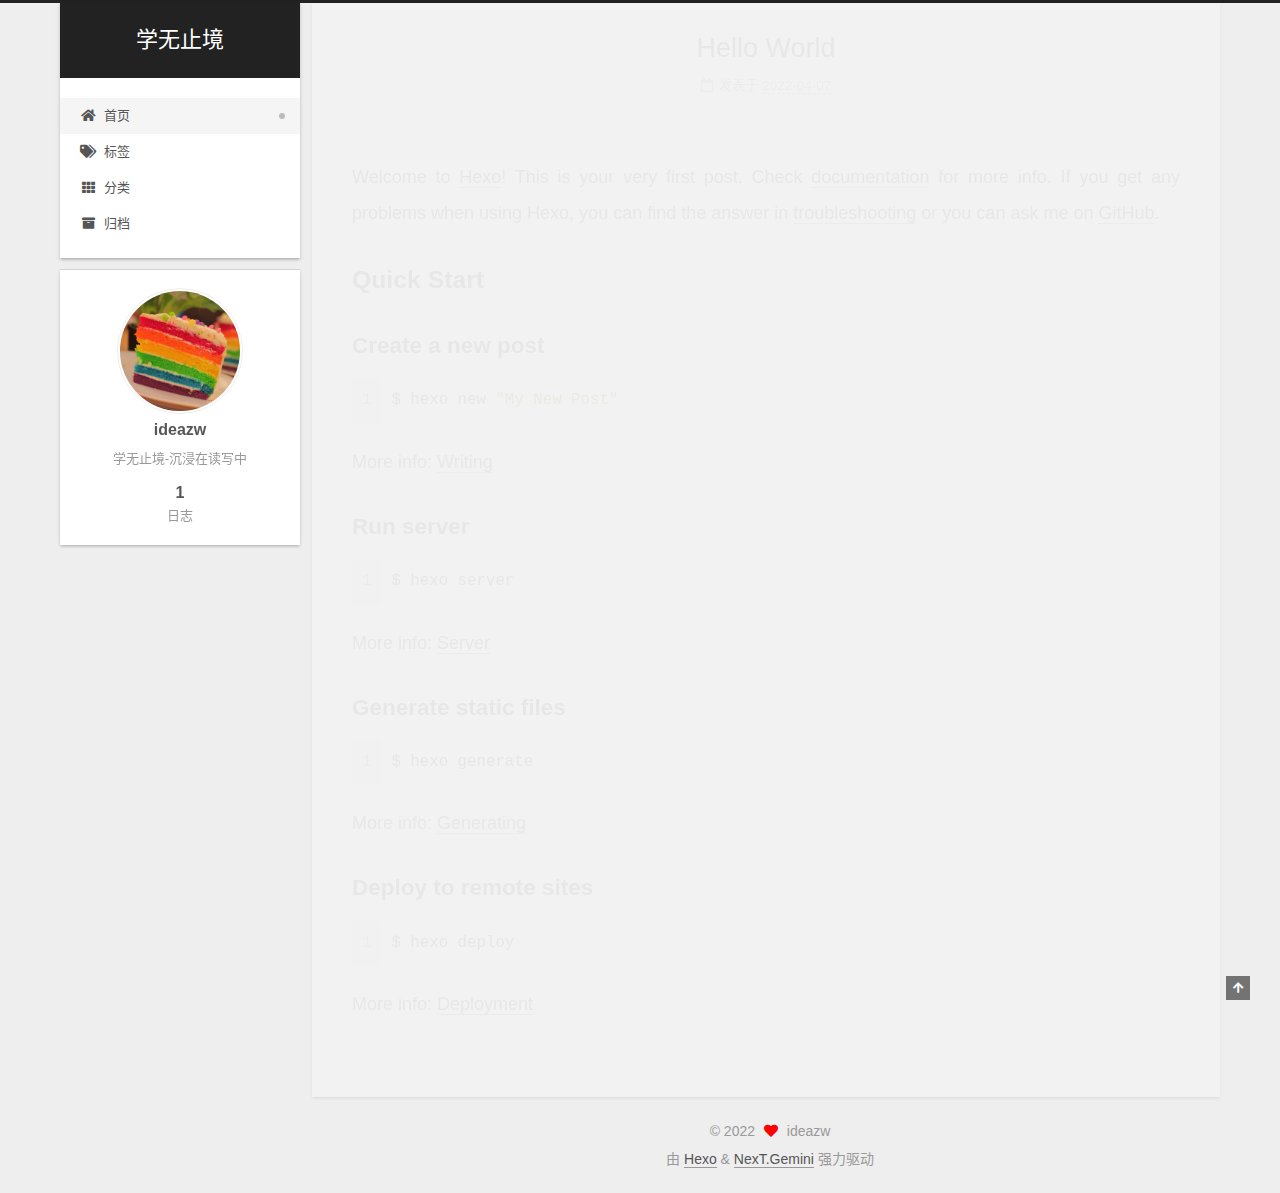
==== index.html @ 18068307 "Site updated: 2022-04-07 11:42:14" ====
<!DOCTYPE html>
<html lang="zh-CN">
<head>
  <meta charset="UTF-8">
<meta name="viewport" content="width=device-width, initial-scale=1, maximum-scale=2">
<meta name="theme-color" content="#222">
<meta name="generator" content="Hexo 6.1.0">
  <link rel="apple-touch-icon" sizes="180x180" href="/images/apple-touch-icon-next.png">
  <link rel="icon" type="image/png" sizes="32x32" href="/images/favicon-32x32-next.png">
  <link rel="icon" type="image/png" sizes="16x16" href="/images/favicon-16x16-next.png">
  <link rel="mask-icon" href="/images/logo.svg" color="#222">

<link rel="stylesheet" href="/css/main.css">


<link rel="stylesheet" href="/lib/font-awesome/css/all.min.css">

<script id="hexo-configurations">
    var NexT = window.NexT || {};
    var CONFIG = {"hostname":"example.com","root":"/","scheme":"Gemini","version":"7.8.0","exturl":false,"sidebar":{"position":"left","display":"post","padding":18,"offset":12,"onmobile":false},"copycode":{"enable":false,"show_result":false,"style":null},"back2top":{"enable":true,"sidebar":false,"scrollpercent":false},"bookmark":{"enable":false,"color":"#222","save":"auto"},"fancybox":false,"mediumzoom":false,"lazyload":false,"pangu":false,"comments":{"style":"tabs","active":null,"storage":true,"lazyload":false,"nav":null},"algolia":{"hits":{"per_page":10},"labels":{"input_placeholder":"Search for Posts","hits_empty":"We didn't find any results for the search: ${query}","hits_stats":"${hits} results found in ${time} ms"}},"localsearch":{"enable":false,"trigger":"auto","top_n_per_article":1,"unescape":false,"preload":false},"motion":{"enable":true,"async":false,"transition":{"post_block":"fadeIn","post_header":"slideDownIn","post_body":"slideDownIn","coll_header":"slideLeftIn","sidebar":"slideUpIn"}}};
  </script>

  <meta name="description" content="学无止境-沉浸在读写中">
<meta property="og:type" content="website">
<meta property="og:title" content="学无止境">
<meta property="og:url" content="http://example.com/index.html">
<meta property="og:site_name" content="学无止境">
<meta property="og:description" content="学无止境-沉浸在读写中">
<meta property="og:locale" content="zh_CN">
<meta property="article:author" content="ideazw">
<meta name="twitter:card" content="summary">

<link rel="canonical" href="http://example.com/">


<script id="page-configurations">
  // https://hexo.io/docs/variables.html
  CONFIG.page = {
    sidebar: "",
    isHome : true,
    isPost : false,
    lang   : 'zh-CN'
  };
</script>

  <title>学无止境</title>
  






  <noscript>
  <style>
  .use-motion .brand,
  .use-motion .menu-item,
  .sidebar-inner,
  .use-motion .post-block,
  .use-motion .pagination,
  .use-motion .comments,
  .use-motion .post-header,
  .use-motion .post-body,
  .use-motion .collection-header { opacity: initial; }

  .use-motion .site-title,
  .use-motion .site-subtitle {
    opacity: initial;
    top: initial;
  }

  .use-motion .logo-line-before i { left: initial; }
  .use-motion .logo-line-after i { right: initial; }
  </style>
</noscript>

</head>

<body itemscope itemtype="http://schema.org/WebPage">
  <div class="container use-motion">
    <div class="headband"></div>

    <header class="header" itemscope itemtype="http://schema.org/WPHeader">
      <div class="header-inner"><div class="site-brand-container">
  <div class="site-nav-toggle">
    <div class="toggle" aria-label="切换导航栏">
      <span class="toggle-line toggle-line-first"></span>
      <span class="toggle-line toggle-line-middle"></span>
      <span class="toggle-line toggle-line-last"></span>
    </div>
  </div>

  <div class="site-meta">

    <a href="/" class="brand" rel="start">
      <span class="logo-line-before"><i></i></span>
      <h1 class="site-title">学无止境</h1>
      <span class="logo-line-after"><i></i></span>
    </a>
  </div>

  <div class="site-nav-right">
    <div class="toggle popup-trigger">
    </div>
  </div>
</div>




<nav class="site-nav">
  <ul id="menu" class="main-menu menu">
        <li class="menu-item menu-item-home">

    <a href="/" rel="section"><i class="fa fa-home fa-fw"></i>首页</a>

  </li>
        <li class="menu-item menu-item-tags">

    <a href="/tags/" rel="section"><i class="fa fa-tags fa-fw"></i>标签</a>

  </li>
        <li class="menu-item menu-item-categories">

    <a href="/categories/" rel="section"><i class="fa fa-th fa-fw"></i>分类</a>

  </li>
        <li class="menu-item menu-item-archives">

    <a href="/archives/" rel="section"><i class="fa fa-archive fa-fw"></i>归档</a>

  </li>
  </ul>
</nav>




</div>
    </header>

    
  <div class="back-to-top">
    <i class="fa fa-arrow-up"></i>
    <span>0%</span>
  </div>


    <main class="main">
      <div class="main-inner">
        <div class="content-wrap">
          

          <div class="content index posts-expand">
            
      
  
  
  <article itemscope itemtype="http://schema.org/Article" class="post-block" lang="zh-CN">
    <link itemprop="mainEntityOfPage" href="http://example.com/2022/04/07/hello-world/">

    <span hidden itemprop="author" itemscope itemtype="http://schema.org/Person">
      <meta itemprop="image" content="/images/avatar.jpg">
      <meta itemprop="name" content="ideazw">
      <meta itemprop="description" content="学无止境-沉浸在读写中">
    </span>

    <span hidden itemprop="publisher" itemscope itemtype="http://schema.org/Organization">
      <meta itemprop="name" content="学无止境">
    </span>
      <header class="post-header">
        <h2 class="post-title" itemprop="name headline">
          
            <a href="/2022/04/07/hello-world/" class="post-title-link" itemprop="url">Hello World</a>
        </h2>

        <div class="post-meta">
            <span class="post-meta-item">
              <span class="post-meta-item-icon">
                <i class="far fa-calendar"></i>
              </span>
              <span class="post-meta-item-text">发表于</span>

              <time title="创建时间：2022-04-07 10:20:41" itemprop="dateCreated datePublished" datetime="2022-04-07T10:20:41+08:00">2022-04-07</time>
            </span>

          

        </div>
      </header>

    
    
    
    <div class="post-body" itemprop="articleBody">

      
          <p>Welcome to <a target="_blank" rel="noopener" href="https://hexo.io/">Hexo</a>! This is your very first post. Check <a target="_blank" rel="noopener" href="https://hexo.io/docs/">documentation</a> for more info. If you get any problems when using Hexo, you can find the answer in <a target="_blank" rel="noopener" href="https://hexo.io/docs/troubleshooting.html">troubleshooting</a> or you can ask me on <a target="_blank" rel="noopener" href="https://github.com/hexojs/hexo/issues">GitHub</a>.</p>
<h2 id="Quick-Start"><a href="#Quick-Start" class="headerlink" title="Quick Start"></a>Quick Start</h2><h3 id="Create-a-new-post"><a href="#Create-a-new-post" class="headerlink" title="Create a new post"></a>Create a new post</h3><figure class="highlight bash"><table><tr><td class="gutter"><pre><span class="line">1</span><br></pre></td><td class="code"><pre><span class="line">$ hexo new <span class="string">&quot;My New Post&quot;</span></span><br></pre></td></tr></table></figure>

<p>More info: <a target="_blank" rel="noopener" href="https://hexo.io/docs/writing.html">Writing</a></p>
<h3 id="Run-server"><a href="#Run-server" class="headerlink" title="Run server"></a>Run server</h3><figure class="highlight bash"><table><tr><td class="gutter"><pre><span class="line">1</span><br></pre></td><td class="code"><pre><span class="line">$ hexo server</span><br></pre></td></tr></table></figure>

<p>More info: <a target="_blank" rel="noopener" href="https://hexo.io/docs/server.html">Server</a></p>
<h3 id="Generate-static-files"><a href="#Generate-static-files" class="headerlink" title="Generate static files"></a>Generate static files</h3><figure class="highlight bash"><table><tr><td class="gutter"><pre><span class="line">1</span><br></pre></td><td class="code"><pre><span class="line">$ hexo generate</span><br></pre></td></tr></table></figure>

<p>More info: <a target="_blank" rel="noopener" href="https://hexo.io/docs/generating.html">Generating</a></p>
<h3 id="Deploy-to-remote-sites"><a href="#Deploy-to-remote-sites" class="headerlink" title="Deploy to remote sites"></a>Deploy to remote sites</h3><figure class="highlight bash"><table><tr><td class="gutter"><pre><span class="line">1</span><br></pre></td><td class="code"><pre><span class="line">$ hexo deploy</span><br></pre></td></tr></table></figure>

<p>More info: <a target="_blank" rel="noopener" href="https://hexo.io/docs/one-command-deployment.html">Deployment</a></p>

      
    </div>

    
    
    
      <footer class="post-footer">
        <div class="post-eof"></div>
      </footer>
  </article>
  
  
  


  



          </div>
          

<script>
  window.addEventListener('tabs:register', () => {
    let { activeClass } = CONFIG.comments;
    if (CONFIG.comments.storage) {
      activeClass = localStorage.getItem('comments_active') || activeClass;
    }
    if (activeClass) {
      let activeTab = document.querySelector(`a[href="#comment-${activeClass}"]`);
      if (activeTab) {
        activeTab.click();
      }
    }
  });
  if (CONFIG.comments.storage) {
    window.addEventListener('tabs:click', event => {
      if (!event.target.matches('.tabs-comment .tab-content .tab-pane')) return;
      let commentClass = event.target.classList[1];
      localStorage.setItem('comments_active', commentClass);
    });
  }
</script>

        </div>
          
  
  <div class="toggle sidebar-toggle">
    <span class="toggle-line toggle-line-first"></span>
    <span class="toggle-line toggle-line-middle"></span>
    <span class="toggle-line toggle-line-last"></span>
  </div>

  <aside class="sidebar">
    <div class="sidebar-inner">

      <ul class="sidebar-nav motion-element">
        <li class="sidebar-nav-toc">
          文章目录
        </li>
        <li class="sidebar-nav-overview">
          站点概览
        </li>
      </ul>

      <!--noindex-->
      <div class="post-toc-wrap sidebar-panel">
      </div>
      <!--/noindex-->

      <div class="site-overview-wrap sidebar-panel">
        <div class="site-author motion-element" itemprop="author" itemscope itemtype="http://schema.org/Person">
    <img class="site-author-image" itemprop="image" alt="ideazw"
      src="/images/avatar.jpg">
  <p class="site-author-name" itemprop="name">ideazw</p>
  <div class="site-description" itemprop="description">学无止境-沉浸在读写中</div>
</div>
<div class="site-state-wrap motion-element">
  <nav class="site-state">
      <div class="site-state-item site-state-posts">
          <a href="/archives/">
        
          <span class="site-state-item-count">1</span>
          <span class="site-state-item-name">日志</span>
        </a>
      </div>
  </nav>
</div>



      </div>

    </div>
  </aside>
  <div id="sidebar-dimmer"></div>


      </div>
    </main>

    <footer class="footer">
      <div class="footer-inner">
        

        

<div class="copyright">
  
  &copy; 
  <span itemprop="copyrightYear">2022</span>
  <span class="with-love">
    <i class="fa fa-heart"></i>
  </span>
  <span class="author" itemprop="copyrightHolder">ideazw</span>
</div>
  <div class="powered-by">由 <a href="https://hexo.io/" class="theme-link" rel="noopener" target="_blank">Hexo</a> & <a href="https://theme-next.org/" class="theme-link" rel="noopener" target="_blank">NexT.Gemini</a> 强力驱动
  </div>

        








      </div>
    </footer>
  </div>

  
  <script src="/lib/anime.min.js"></script>
  <script src="/lib/velocity/velocity.min.js"></script>
  <script src="/lib/velocity/velocity.ui.min.js"></script>

<script src="/js/utils.js"></script>

<script src="/js/motion.js"></script>


<script src="/js/schemes/pisces.js"></script>


<script src="/js/next-boot.js"></script>




  















  

  

</body>
</html>
---- css/main.css ----
:root {
  --body-bg-color: #eee;
  --content-bg-color: #fff;
  --card-bg-color: #f5f5f5;
  --text-color: #555;
  --blockquote-color: #666;
  --link-color: #555;
  --link-hover-color: #222;
  --brand-color: #fff;
  --brand-hover-color: #fff;
  --table-row-odd-bg-color: #f9f9f9;
  --table-row-hover-bg-color: #f5f5f5;
  --menu-item-bg-color: #f5f5f5;
  --btn-default-bg: #fff;
  --btn-default-color: #555;
  --btn-default-border-color: #555;
  --btn-default-hover-bg: #222;
  --btn-default-hover-color: #fff;
  --btn-default-hover-border-color: #222;
}
html {
  line-height: 1.15; /* 1 */
  -webkit-text-size-adjust: 100%; /* 2 */
}
body {
  margin: 0;
}
main {
  display: block;
}
h1 {
  font-size: 2em;
  margin: 0.67em 0;
}
hr {
  box-sizing: content-box; /* 1 */
  height: 0; /* 1 */
  overflow: visible; /* 2 */
}
pre {
  font-family: monospace, monospace; /* 1 */
  font-size: 1em; /* 2 */
}
a {
  background: transparent;
}
abbr[title] {
  border-bottom: none; /* 1 */
  text-decoration: underline; /* 2 */
  text-decoration: underline dotted; /* 2 */
}
b,
strong {
  font-weight: bolder;
}
code,
kbd,
samp {
  font-family: monospace, monospace; /* 1 */
  font-size: 1em; /* 2 */
}
small {
  font-size: 80%;
}
sub,
sup {
  font-size: 75%;
  line-height: 0;
  position: relative;
  vertical-align: baseline;
}
sub {
  bottom: -0.25em;
}
sup {
  top: -0.5em;
}
img {
  border-style: none;
}
button,
input,
optgroup,
select,
textarea {
  font-family: inherit; /* 1 */
  font-size: 100%; /* 1 */
  line-height: 1.15; /* 1 */
  margin: 0; /* 2 */
}
button,
input {
/* 1 */
  overflow: visible;
}
button,
select {
/* 1 */
  text-transform: none;
}
button,
[type='button'],
[type='reset'],
[type='submit'] {
  -webkit-appearance: button;
}
button::-moz-focus-inner,
[type='button']::-moz-focus-inner,
[type='reset']::-moz-focus-inner,
[type='submit']::-moz-focus-inner {
  border-style: none;
  padding: 0;
}
button:-moz-focusring,
[type='button']:-moz-focusring,
[type='reset']:-moz-focusring,
[type='submit']:-moz-focusring {
  outline: 1px dotted ButtonText;
}
fieldset {
  padding: 0.35em 0.75em 0.625em;
}
legend {
  box-sizing: border-box; /* 1 */
  color: inherit; /* 2 */
  display: table; /* 1 */
  max-width: 100%; /* 1 */
  padding: 0; /* 3 */
  white-space: normal; /* 1 */
}
progress {
  vertical-align: baseline;
}
textarea {
  overflow: auto;
}
[type='checkbox'],
[type='radio'] {
  box-sizing: border-box; /* 1 */
  padding: 0; /* 2 */
}
[type='number']::-webkit-inner-spin-button,
[type='number']::-webkit-outer-spin-button {
  height: auto;
}
[type='search'] {
  outline-offset: -2px; /* 2 */
  -webkit-appearance: textfield; /* 1 */
}
[type='search']::-webkit-search-decoration {
  -webkit-appearance: none;
}
::-webkit-file-upload-button {
  font: inherit; /* 2 */
  -webkit-appearance: button; /* 1 */
}
details {
  display: block;
}
summary {
  display: list-item;
}
template {
  display: none;
}
[hidden] {
  display: none;
}
::selection {
  background: #262a30;
  color: #eee;
}
html,
body {
  height: 100%;
}
body {
  background: var(--body-bg-color);
  color: var(--text-color);
  font-family: 'Lato', "PingFang SC", "Microsoft YaHei", sans-serif;
  font-size: 1em;
  line-height: 2;
}
@media (max-width: 991px) {
  body {
    padding-left: 0 !important;
    padding-right: 0 !important;
  }
}
h1,
h2,
h3,
h4,
h5,
h6 {
  font-family: 'Lato', "PingFang SC", "Microsoft YaHei", sans-serif;
  font-weight: bold;
  line-height: 1.5;
  margin: 20px 0 15px;
}
h1 {
  font-size: 1.5em;
}
h2 {
  font-size: 1.375em;
}
h3 {
  font-size: 1.25em;
}
h4 {
  font-size: 1.125em;
}
h5 {
  font-size: 1em;
}
h6 {
  font-size: 0.875em;
}
p {
  margin: 0 0 20px 0;
}
a,
span.exturl {
  border-bottom: 1px solid #999;
  color: var(--link-color);
  outline: 0;
  text-decoration: none;
  overflow-wrap: break-word;
  word-wrap: break-word;
  cursor: pointer;
}
a:hover,
span.exturl:hover {
  border-bottom-color: var(--link-hover-color);
  color: var(--link-hover-color);
}
iframe,
img,
video {
  display: block;
  margin-left: auto;
  margin-right: auto;
  max-width: 100%;
}
hr {
  background-image: repeating-linear-gradient(-45deg, #ddd, #ddd 4px, transparent 4px, transparent 8px);
  border: 0;
  height: 3px;
  margin: 40px 0;
}
blockquote {
  border-left: 4px solid #ddd;
  color: var(--blockquote-color);
  margin: 0;
  padding: 0 15px;
}
blockquote cite::before {
  content: '-';
  padding: 0 5px;
}
dt {
  font-weight: bold;
}
dd {
  margin: 0;
  padding: 0;
}
kbd {
  background-color: #f5f5f5;
  background-image: linear-gradient(#eee, #fff, #eee);
  border: 1px solid #ccc;
  border-radius: 0.2em;
  box-shadow: 0.1em 0.1em 0.2em rgba(0,0,0,0.1);
  color: #555;
  font-family: inherit;
  padding: 0.1em 0.3em;
  white-space: nowrap;
}
.table-container {
  overflow: auto;
}
table {
  border-collapse: collapse;
  border-spacing: 0;
  font-size: 0.875em;
  margin: 0 0 20px 0;
  width: 100%;
}
tbody tr:nth-of-type(odd) {
  background: var(--table-row-odd-bg-color);
}
tbody tr:hover {
  background: var(--table-row-hover-bg-color);
}
caption,
th,
td {
  font-weight: normal;
  padding: 8px;
  vertical-align: middle;
}
th,
td {
  border: 1px solid #ddd;
  border-bottom: 3px solid #ddd;
}
th {
  font-weight: 700;
  padding-bottom: 10px;
}
td {
  border-bottom-width: 1px;
}
.btn {
  background: var(--btn-default-bg);
  border: 2px solid var(--btn-default-border-color);
  border-radius: 2px;
  color: var(--btn-default-color);
  display: inline-block;
  font-size: 0.875em;
  line-height: 2;
  padding: 0 20px;
  text-decoration: none;
  transition-property: background-color;
  transition-delay: 0s;
  transition-duration: 0.2s;
  transition-timing-function: ease-in-out;
}
.btn:hover {
  background: var(--btn-default-hover-bg);
  border-color: var(--btn-default-hover-border-color);
  color: var(--btn-default-hover-color);
}
.btn + .btn {
  margin: 0 0 8px 8px;
}
.btn .fa-fw {
  text-align: left;
  width: 1.285714285714286em;
}
.toggle {
  line-height: 0;
}
.toggle .toggle-line {
  background: #fff;
  display: inline-block;
  height: 2px;
  left: 0;
  position: relative;
  top: 0;
  transition: all 0.4s;
  vertical-align: top;
  width: 100%;
}
.toggle .toggle-line:not(:first-child) {
  margin-top: 3px;
}
.toggle.toggle-arrow .toggle-line-first {
  left: 50%;
  top: 2px;
  transform: rotate(45deg);
  width: 50%;
}
.toggle.toggle-arrow .toggle-line-middle {
  left: 2px;
  width: 90%;
}
.toggle.toggle-arrow .toggle-line-last {
  left: 50%;
  top: -2px;
  transform: rotate(-45deg);
  width: 50%;
}
.toggle.toggle-close .toggle-line-first {
  transform: rotate(-45deg);
  top: 5px;
}
.toggle.toggle-close .toggle-line-middle {
  opacity: 0;
}
.toggle.toggle-close .toggle-line-last {
  transform: rotate(45deg);
  top: -5px;
}
.highlight,
pre {
  background: #f7f7f7;
  color: #4d4d4c;
  line-height: 1.6;
  margin: 0 auto 20px;
}
pre,
code {
  font-family: consolas, Menlo, monospace, "PingFang SC", "Microsoft YaHei";
}
code {
  background: #eee;
  border-radius: 3px;
  color: #555;
  padding: 2px 4px;
  overflow-wrap: break-word;
  word-wrap: break-word;
}
.highlight *::selection {
  background: #d6d6d6;
}
.highlight pre {
  border: 0;
  margin: 0;
  padding: 10px 0;
}
.highlight table {
  border: 0;
  margin: 0;
  width: auto;
}
.highlight td {
  border: 0;
  padding: 0;
}
.highlight figcaption {
  background: #eff2f3;
  color: #4d4d4c;
  display: flex;
  font-size: 0.875em;
  justify-content: space-between;
  line-height: 1.2;
  padding: 0.5em;
}
.highlight figcaption a {
  color: #4d4d4c;
}
.highlight figcaption a:hover {
  border-bottom-color: #4d4d4c;
}
.highlight .gutter {
  -moz-user-select: none;
  -ms-user-select: none;
  -webkit-user-select: none;
  user-select: none;
}
.highlight .gutter pre {
  background: #eff2f3;
  color: #869194;
  padding-left: 10px;
  padding-right: 10px;
  text-align: right;
}
.highlight .code pre {
  background: #f7f7f7;
  padding-left: 10px;
  width: 100%;
}
.gist table {
  width: auto;
}
.gist table td {
  border: 0;
}
pre {
  overflow: auto;
  padding: 10px;
}
pre code {
  background: none;
  color: #4d4d4c;
  font-size: 0.875em;
  padding: 0;
  text-shadow: none;
}
pre .deletion {
  background: #fdd;
}
pre .addition {
  background: #dfd;
}
pre .meta {
  color: #eab700;
  -moz-user-select: none;
  -ms-user-select: none;
  -webkit-user-select: none;
  user-select: none;
}
pre .comment {
  color: #8e908c;
}
pre .variable,
pre .attribute,
pre .tag,
pre .name,
pre .regexp,
pre .ruby .constant,
pre .xml .tag .title,
pre .xml .pi,
pre .xml .doctype,
pre .html .doctype,
pre .css .id,
pre .css .class,
pre .css .pseudo {
  color: #c82829;
}
pre .number,
pre .preprocessor,
pre .built_in,
pre .builtin-name,
pre .literal,
pre .params,
pre .constant,
pre .command {
  color: #f5871f;
}
pre .ruby .class .title,
pre .css .rules .attribute,
pre .string,
pre .symbol,
pre .value,
pre .inheritance,
pre .header,
pre .ruby .symbol,
pre .xml .cdata,
pre .special,
pre .formula {
  color: #718c00;
}
pre .title,
pre .css .hexcolor {
  color: #3e999f;
}
pre .function,
pre .python .decorator,
pre .python .title,
pre .ruby .function .title,
pre .ruby .title .keyword,
pre .perl .sub,
pre .javascript .title,
pre .coffeescript .title {
  color: #4271ae;
}
pre .keyword,
pre .javascript .function {
  color: #8959a8;
}
.blockquote-center {
  border-left: none;
  margin: 40px 0;
  padding: 0;
  position: relative;
  text-align: center;
}
.blockquote-center .fa {
  display: block;
  opacity: 0.6;
  position: absolute;
  width: 100%;
}
.blockquote-center .fa-quote-left {
  border-top: 1px solid #ccc;
  text-align: left;
  top: -20px;
}
.blockquote-center .fa-quote-right {
  border-bottom: 1px solid #ccc;
  text-align: right;
  bottom: -20px;
}
.blockquote-center p,
.blockquote-center div {
  text-align: center;
}
.post-body .group-picture img {
  margin: 0 auto;
  padding: 0 3px;
}
.group-picture-row {
  margin-bottom: 6px;
  overflow: hidden;
}
.group-picture-column {
  float: left;
  margin-bottom: 10px;
}
.post-body .label {
  color: #555;
  display: inline;
  padding: 0 2px;
}
.post-body .label.default {
  background: #f0f0f0;
}
.post-body .label.primary {
  background: #efe6f7;
}
.post-body .label.info {
  background: #e5f2f8;
}
.post-body .label.success {
  background: #e7f4e9;
}
.post-body .label.warning {
  background: #fcf6e1;
}
.post-body .label.danger {
  background: #fae8eb;
}
.post-body .tabs {
  margin-bottom: 20px;
}
.post-body .tabs,
.tabs-comment {
  display: block;
  padding-top: 10px;
  position: relative;
}
.post-body .tabs ul.nav-tabs,
.tabs-comment ul.nav-tabs {
  display: flex;
  flex-wrap: wrap;
  margin: 0;
  margin-bottom: -1px;
  padding: 0;
}
@media (max-width: 413px) {
  .post-body .tabs ul.nav-tabs,
  .tabs-comment ul.nav-tabs {
    display: block;
    margin-bottom: 5px;
  }
}
.post-body .tabs ul.nav-tabs li.tab,
.tabs-comment ul.nav-tabs li.tab {
  border-bottom: 1px solid #ddd;
  border-left: 1px solid transparent;
  border-right: 1px solid transparent;
  border-top: 3px solid transparent;
  flex-grow: 1;
  list-style-type: none;
  border-radius: 0 0 0 0;
}
@media (max-width: 413px) {
  .post-body .tabs ul.nav-tabs li.tab,
  .tabs-comment ul.nav-tabs li.tab {
    border-bottom: 1px solid transparent;
    border-left: 3px solid transparent;
    border-right: 1px solid transparent;
    border-top: 1px solid transparent;
  }
}
@media (max-width: 413px) {
  .post-body .tabs ul.nav-tabs li.tab,
  .tabs-comment ul.nav-tabs li.tab {
    border-radius: 0;
  }
}
.post-body .tabs ul.nav-tabs li.tab a,
.tabs-comment ul.nav-tabs li.tab a {
  border-bottom: initial;
  display: block;
  line-height: 1.8;
  outline: 0;
  padding: 0.25em 0.75em;
  text-align: center;
  transition-delay: 0s;
  transition-duration: 0.2s;
  transition-timing-function: ease-out;
}
.post-body .tabs ul.nav-tabs li.tab a i,
.tabs-comment ul.nav-tabs li.tab a i {
  width: 1.285714285714286em;
}
.post-body .tabs ul.nav-tabs li.tab.active,
.tabs-comment ul.nav-tabs li.tab.active {
  border-bottom: 1px solid transparent;
  border-left: 1px solid #ddd;
  border-right: 1px solid #ddd;
  border-top: 3px solid #fc6423;
}
@media (max-width: 413px) {
  .post-body .tabs ul.nav-tabs li.tab.active,
  .tabs-comment ul.nav-tabs li.tab.active {
    border-bottom: 1px solid #ddd;
    border-left: 3px solid #fc6423;
    border-right: 1px solid #ddd;
    border-top: 1px solid #ddd;
  }
}
.post-body .tabs ul.nav-tabs li.tab.active a,
.tabs-comment ul.nav-tabs li.tab.active a {
  color: var(--link-color);
  cursor: default;
}
.post-body .tabs .tab-content .tab-pane,
.tabs-comment .tab-content .tab-pane {
  border: 1px solid #ddd;
  border-top: 0;
  padding: 20px 20px 0 20px;
  border-radius: 0;
}
.post-body .tabs .tab-content .tab-pane:not(.active),
.tabs-comment .tab-content .tab-pane:not(.active) {
  display: none;
}
.post-body .tabs .tab-content .tab-pane.active,
.tabs-comment .tab-content .tab-pane.active {
  display: block;
}
.post-body .tabs .tab-content .tab-pane.active:nth-of-type(1),
.tabs-comment .tab-content .tab-pane.active:nth-of-type(1) {
  border-radius: 0 0 0 0;
}
@media (max-width: 413px) {
  .post-body .tabs .tab-content .tab-pane.active:nth-of-type(1),
  .tabs-comment .tab-content .tab-pane.active:nth-of-type(1) {
    border-radius: 0;
  }
}
.post-body .note {
  border-radius: 3px;
  margin-bottom: 20px;
  padding: 1em;
  position: relative;
  border: 1px solid #eee;
  border-left-width: 5px;
}
.post-body .note h2,
.post-body .note h3,
.post-body .note h4,
.post-body .note h5,
.post-body .note h6 {
  margin-top: 0;
  border-bottom: initial;
  margin-bottom: 0;
  padding-top: 0;
}
.post-body .note p:first-child,
.post-body .note ul:first-child,
.post-body .note ol:first-child,
.post-body .note table:first-child,
.post-body .note pre:first-child,
.post-body .note blockquote:first-child,
.post-body .note img:first-child {
  margin-top: 0;
}
.post-body .note p:last-child,
.post-body .note ul:last-child,
.post-body .note ol:last-child,
.post-body .note table:last-child,
.post-body .note pre:last-child,
.post-body .note blockquote:last-child,
.post-body .note img:last-child {
  margin-bottom: 0;
}
.post-body .note.default {
  border-left-color: #777;
}
.post-body .note.default h2,
.post-body .note.default h3,
.post-body .note.default h4,
.post-body .note.default h5,
.post-body .note.default h6 {
  color: #777;
}
.post-body .note.primary {
  border-left-color: #6f42c1;
}
.post-body .note.primary h2,
.post-body .note.primary h3,
.post-body .note.primary h4,
.post-body .note.primary h5,
.post-body .note.primary h6 {
  color: #6f42c1;
}
.post-body .note.info {
  border-left-color: #428bca;
}
.post-body .note.info h2,
.post-body .note.info h3,
.post-body .note.info h4,
.post-body .note.info h5,
.post-body .note.info h6 {
  color: #428bca;
}
.post-body .note.success {
  border-left-color: #5cb85c;
}
.post-body .note.success h2,
.post-body .note.success h3,
.post-body .note.success h4,
.post-body .note.success h5,
.post-body .note.success h6 {
  color: #5cb85c;
}
.post-body .note.warning {
  border-left-color: #f0ad4e;
}
.post-body .note.warning h2,
.post-body .note.warning h3,
.post-body .note.warning h4,
.post-body .note.warning h5,
.post-body .note.warning h6 {
  color: #f0ad4e;
}
.post-body .note.danger {
  border-left-color: #d9534f;
}
.post-body .note.danger h2,
.post-body .note.danger h3,
.post-body .note.danger h4,
.post-body .note.danger h5,
.post-body .note.danger h6 {
  color: #d9534f;
}
.pagination .prev,
.pagination .next,
.pagination .page-number,
.pagination .space {
  display: inline-block;
  margin: 0 10px;
  padding: 0 11px;
  position: relative;
  top: -1px;
}
@media (max-width: 767px) {
  .pagination .prev,
  .pagination .next,
  .pagination .page-number,
  .pagination .space {
    margin: 0 5px;
  }
}
.pagination {
  border-top: 1px solid #eee;
  margin: 120px 0 0;
  text-align: center;
}
.pagination .prev,
.pagination .next,
.pagination .page-number {
  border-bottom: 0;
  border-top: 1px solid #eee;
  transition-property: border-color;
  transition-delay: 0s;
  transition-duration: 0.2s;
  transition-timing-function: ease-in-out;
}
.pagination .prev:hover,
.pagination .next:hover,
.pagination .page-number:hover {
  border-top-color: #222;
}
.pagination .space {
  margin: 0;
  padding: 0;
}
.pagination .prev {
  margin-left: 0;
}
.pagination .next {
  margin-right: 0;
}
.pagination .page-number.current {
  background: #ccc;
  border-top-color: #ccc;
  color: #fff;
}
@media (max-width: 767px) {
  .pagination {
    border-top: none;
  }
  .pagination .prev,
  .pagination .next,
  .pagination .page-number {
    border-bottom: 1px solid #eee;
    border-top: 0;
    margin-bottom: 10px;
    padding: 0 10px;
  }
  .pagination .prev:hover,
  .pagination .next:hover,
  .pagination .page-number:hover {
    border-bottom-color: #222;
  }
}
.comments {
  margin-top: 60px;
  overflow: hidden;
}
.comment-button-group {
  display: flex;
  flex-wrap: wrap-reverse;
  justify-content: center;
  margin: 1em 0;
}
.comment-button-group .comment-button {
  margin: 0.1em 0.2em;
}
.comment-button-group .comment-button.active {
  background: var(--btn-default-hover-bg);
  border-color: var(--btn-default-hover-border-color);
  color: var(--btn-default-hover-color);
}
.comment-position {
  display: none;
}
.comment-position.active {
  display: block;
}
.tabs-comment {
  background: var(--content-bg-color);
  margin-top: 4em;
  padding-top: 0;
}
.tabs-comment .comments {
  border: 0;
  box-shadow: none;
  margin-top: 0;
  padding-top: 0;
}
.container {
  min-height: 100%;
  position: relative;
}
.main-inner {
  margin: 0 auto;
  width: calc(100% - 20px);
}
@media (min-width: 1200px) {
  .main-inner {
    width: 1160px;
  }
}
@media (min-width: 1600px) {
  .main-inner {
    width: 73%;
  }
}
@media (max-width: 767px) {
  .content-wrap {
    padding: 0 20px;
  }
}
.header {
  background: transparent;
}
.header-inner {
  margin: 0 auto;
  width: calc(100% - 20px);
}
@media (min-width: 1200px) {
  .header-inner {
    width: 1160px;
  }
}
@media (min-width: 1600px) {
  .header-inner {
    width: 73%;
  }
}
.site-brand-container {
  display: flex;
  flex-shrink: 0;
  padding: 0 10px;
}
.headband {
  background: #222;
  height: 3px;
}
.site-meta {
  flex-grow: 1;
  text-align: center;
}
@media (max-width: 767px) {
  .site-meta {
    text-align: center;
  }
}
.brand {
  border-bottom: none;
  color: var(--brand-color);
  display: inline-block;
  line-height: 1.375em;
  padding: 0 40px;
  position: relative;
}
.brand:hover {
  color: var(--brand-hover-color);
}
.site-title {
  font-family: 'Lato', "PingFang SC", "Microsoft YaHei", sans-serif;
  font-size: 1.375em;
  font-weight: normal;
  margin: 0;
}
.site-subtitle {
  color: #ddd;
  font-size: 0.8125em;
  margin: 10px 0;
}
.use-motion .brand {
  opacity: 0;
}
.use-motion .site-title,
.use-motion .site-subtitle,
.use-motion .custom-logo-image {
  opacity: 0;
  position: relative;
  top: -10px;
}
.site-nav-toggle,
.site-nav-right {
  display: none;
}
@media (max-width: 767px) {
  .site-nav-toggle,
  .site-nav-right {
    display: flex;
    flex-direction: column;
    justify-content: center;
  }
}
.site-nav-toggle .toggle,
.site-nav-right .toggle {
  color: var(--text-color);
  padding: 10px;
  width: 22px;
}
.site-nav-toggle .toggle .toggle-line,
.site-nav-right .toggle .toggle-line {
  background: var(--text-color);
  border-radius: 1px;
}
.site-nav {
  display: block;
}
@media (max-width: 767px) {
  .site-nav {
    clear: both;
    display: none;
  }
}
.site-nav.site-nav-on {
  display: block;
}
.menu {
  margin-top: 20px;
  padding-left: 0;
  text-align: center;
}
.menu-item {
  display: inline-block;
  list-style: none;
  margin: 0 10px;
}
@media (max-width: 767px) {
  .menu-item {
    display: block;
    margin-top: 10px;
  }
  .menu-item.menu-item-search {
    display: none;
  }
}
.menu-item a,
.menu-item span.exturl {
  border-bottom: 0;
  display: block;
  font-size: 0.8125em;
  transition-property: border-color;
  transition-delay: 0s;
  transition-duration: 0.2s;
  transition-timing-function: ease-in-out;
}
@media (hover: none) {
  .menu-item a:hover,
  .menu-item span.exturl:hover {
    border-bottom-color: transparent !important;
  }
}
.menu-item .fa,
.menu-item .fab,
.menu-item .far,
.menu-item .fas {
  margin-right: 8px;
}
.menu-item .badge {
  display: inline-block;
  font-weight: bold;
  line-height: 1;
  margin-left: 0.35em;
  margin-top: 0.35em;
  text-align: center;
  white-space: nowrap;
}
@media (max-width: 767px) {
  .menu-item .badge {
    float: right;
    margin-left: 0;
  }
}
.menu-item-active a,
.menu .menu-item a:hover,
.menu .menu-item span.exturl:hover {
  background: var(--menu-item-bg-color);
}
.use-motion .menu-item {
  opacity: 0;
}
.sidebar {
  background: #222;
  bottom: 0;
  box-shadow: inset 0 2px 6px #000;
  position: fixed;
  top: 0;
}
@media (max-width: 991px) {
  .sidebar {
    display: none;
  }
}
.sidebar-inner {
  color: #999;
  padding: 18px 10px;
  text-align: center;
}
.cc-license {
  margin-top: 10px;
  text-align: center;
}
.cc-license .cc-opacity {
  border-bottom: none;
  opacity: 0.7;
}
.cc-license .cc-opacity:hover {
  opacity: 0.9;
}
.cc-license img {
  display: inline-block;
}
.site-author-image {
  border: 1px solid #eee;
  display: block;
  margin: 0 auto;
  max-width: 120px;
  padding: 2px;
  border-radius: 50%;
}
.site-author-name {
  color: var(--text-color);
  font-weight: 600;
  margin: 0;
  text-align: center;
}
.site-description {
  color: #999;
  font-size: 0.8125em;
  margin-top: 0;
  text-align: center;
}
.links-of-author {
  margin-top: 15px;
}
.links-of-author a,
.links-of-author span.exturl {
  border-bottom-color: #555;
  display: inline-block;
  font-size: 0.8125em;
  margin-bottom: 10px;
  margin-right: 10px;
  vertical-align: middle;
}
.links-of-author a::before,
.links-of-author span.exturl::before {
  background: #70ff5c;
  border-radius: 50%;
  content: ' ';
  display: inline-block;
  height: 4px;
  margin-right: 3px;
  vertical-align: middle;
  width: 4px;
}
.sidebar-button {
  margin-top: 15px;
}
.sidebar-button a {
  border: 1px solid #fc6423;
  border-radius: 4px;
  color: #fc6423;
  display: inline-block;
  padding: 0 15px;
}
.sidebar-button a .fa,
.sidebar-button a .fab,
.sidebar-button a .far,
.sidebar-button a .fas {
  margin-right: 5px;
}
.sidebar-button a:hover {
  background: #fc6423;
  border: 1px solid #fc6423;
  color: #fff;
}
.sidebar-button a:hover .fa,
.sidebar-button a:hover .fab,
.sidebar-button a:hover .far,
.sidebar-button a:hover .fas {
  color: #fff;
}
.links-of-blogroll {
  font-size: 0.8125em;
  margin-top: 10px;
}
.links-of-blogroll-title {
  font-size: 0.875em;
  font-weight: 600;
  margin-top: 0;
}
.links-of-blogroll-list {
  list-style: none;
  margin: 0;
  padding: 0;
}
#sidebar-dimmer {
  display: none;
}
@media (max-width: 767px) {
  #sidebar-dimmer {
    background: #000;
    display: block;
    height: 100%;
    left: 100%;
    opacity: 0;
    position: fixed;
    top: 0;
    width: 100%;
    z-index: 1100;
  }
  .sidebar-active + #sidebar-dimmer {
    opacity: 0.7;
    transform: translateX(-100%);
    transition: opacity 0.5s;
  }
}
.sidebar-nav {
  margin: 0;
  padding-bottom: 20px;
  padding-left: 0;
}
.sidebar-nav li {
  border-bottom: 1px solid transparent;
  color: var(--text-color);
  cursor: pointer;
  display: inline-block;
  font-size: 0.875em;
}
.sidebar-nav li.sidebar-nav-overview {
  margin-left: 10px;
}
.sidebar-nav li:hover {
  color: #fc6423;
}
.sidebar-nav .sidebar-nav-active {
  border-bottom-color: #fc6423;
  color: #fc6423;
}
.sidebar-nav .sidebar-nav-active:hover {
  color: #fc6423;
}
.sidebar-panel {
  display: none;
  overflow-x: hidden;
  overflow-y: auto;
}
.sidebar-panel-active {
  display: block;
}
.sidebar-toggle {
  background: #222;
  bottom: 45px;
  cursor: pointer;
  height: 14px;
  left: 30px;
  padding: 5px;
  position: fixed;
  width: 14px;
  z-index: 1300;
}
@media (max-width: 991px) {
  .sidebar-toggle {
    left: 20px;
    opacity: 0.8;
    display: none;
  }
}
.sidebar-toggle:hover .toggle-line {
  background: #fc6423;
}
.post-toc {
  font-size: 0.875em;
}
.post-toc ol {
  list-style: none;
  margin: 0;
  padding: 0 2px 5px 10px;
  text-align: left;
}
.post-toc ol > ol {
  padding-left: 0;
}
.post-toc ol a {
  transition-property: all;
  transition-delay: 0s;
  transition-duration: 0.2s;
  transition-timing-function: ease-in-out;
}
.post-toc .nav-item {
  line-height: 1.8;
  overflow: hidden;
  text-overflow: ellipsis;
  white-space: nowrap;
}
.post-toc .nav .nav-child {
  display: none;
}
.post-toc .nav .active > .nav-child {
  display: block;
}
.post-toc .nav .active-current > .nav-child {
  display: block;
}
.post-toc .nav .active-current > .nav-child > .nav-item {
  display: block;
}
.post-toc .nav .active > a {
  border-bottom-color: #fc6423;
  color: #fc6423;
}
.post-toc .nav .active-current > a {
  color: #fc6423;
}
.post-toc .nav .active-current > a:hover {
  color: #fc6423;
}
.site-state {
  display: flex;
  justify-content: center;
  line-height: 1.4;
  margin-top: 10px;
  overflow: hidden;
  text-align: center;
  white-space: nowrap;
}
.site-state-item {
  padding: 0 15px;
}
.site-state-item:not(:first-child) {
  border-left: 1px solid #eee;
}
.site-state-item a {
  border-bottom: none;
}
.site-state-item-count {
  display: block;
  font-size: 1em;
  font-weight: 600;
  text-align: center;
}
.site-state-item-name {
  color: #999;
  font-size: 0.8125em;
}
.footer {
  color: #999;
  font-size: 0.875em;
  padding: 20px 0;
}
.footer.footer-fixed {
  bottom: 0;
  left: 0;
  position: absolute;
  right: 0;
}
.footer-inner {
  box-sizing: border-box;
  margin: 0 auto;
  text-align: center;
  width: calc(100% - 20px);
}
@media (min-width: 1200px) {
  .footer-inner {
    width: 1160px;
  }
}
@media (min-width: 1600px) {
  .footer-inner {
    width: 73%;
  }
}
.languages {
  display: inline-block;
  font-size: 1.125em;
  position: relative;
}
.languages .lang-select-label span {
  margin: 0 0.5em;
}
.languages .lang-select {
  height: 100%;
  left: 0;
  opacity: 0;
  position: absolute;
  top: 0;
  width: 100%;
}
.with-love {
  color: #ff0000;
  display: inline-block;
  margin: 0 5px;
}
.powered-by,
.theme-info {
  display: inline-block;
}
@-moz-keyframes iconAnimate {
  0%, 100% {
    transform: scale(1);
  }
  10%, 30% {
    transform: scale(0.9);
  }
  20%, 40%, 60%, 80% {
    transform: scale(1.1);
  }
  50%, 70% {
    transform: scale(1.1);
  }
}
@-webkit-keyframes iconAnimate {
  0%, 100% {
    transform: scale(1);
  }
  10%, 30% {
    transform: scale(0.9);
  }
  20%, 40%, 60%, 80% {
    transform: scale(1.1);
  }
  50%, 70% {
    transform: scale(1.1);
  }
}
@-o-keyframes iconAnimate {
  0%, 100% {
    transform: scale(1);
  }
  10%, 30% {
    transform: scale(0.9);
  }
  20%, 40%, 60%, 80% {
    transform: scale(1.1);
  }
  50%, 70% {
    transform: scale(1.1);
  }
}
@keyframes iconAnimate {
  0%, 100% {
    transform: scale(1);
  }
  10%, 30% {
    transform: scale(0.9);
  }
  20%, 40%, 60%, 80% {
    transform: scale(1.1);
  }
  50%, 70% {
    transform: scale(1.1);
  }
}
.back-to-top {
  font-size: 12px;
  text-align: center;
  transition-delay: 0s;
  transition-duration: 0.2s;
  transition-timing-function: ease-in-out;
}
.back-to-top {
  background: #222;
  bottom: -100px;
  box-sizing: border-box;
  color: #fff;
  cursor: pointer;
  left: 30px;
  opacity: 0.6;
  padding: 0 6px;
  position: fixed;
  transition-property: bottom;
  z-index: 1300;
  width: 24px;
}
.back-to-top span {
  display: none;
}
.back-to-top:hover {
  color: #fc6423;
}
.back-to-top.back-to-top-on {
  bottom: 30px;
}
@media (max-width: 991px) {
  .back-to-top {
    left: 20px;
    opacity: 0.8;
  }
}
.post-body {
  font-family: 'Lato', "PingFang SC", "Microsoft YaHei", sans-serif;
  overflow-wrap: break-word;
  word-wrap: break-word;
}
@media (min-width: 1200px) {
  .post-body {
    font-size: 1.125em;
  }
}
.post-body .exturl .fa {
  font-size: 0.875em;
  margin-left: 4px;
}
.post-body .image-caption,
.post-body .figure .caption {
  color: #999;
  font-size: 0.875em;
  font-weight: bold;
  line-height: 1;
  margin: -20px auto 15px;
  text-align: center;
}
.post-sticky-flag {
  display: inline-block;
  transform: rotate(30deg);
}
.post-button {
  margin-top: 40px;
  text-align: center;
}
.use-motion .post-block,
.use-motion .pagination,
.use-motion .comments {
  opacity: 0;
}
.use-motion .post-header {
  opacity: 0;
}
.use-motion .post-body {
  opacity: 0;
}
.use-motion .collection-header {
  opacity: 0;
}
.posts-collapse {
  margin-left: 35px;
  position: relative;
}
@media (max-width: 767px) {
  .posts-collapse {
    margin-left: 0px;
    margin-right: 0px;
  }
}
.posts-collapse .collection-title {
  font-size: 1.125em;
  position: relative;
}
.posts-collapse .collection-title::before {
  background: #999;
  border: 1px solid #fff;
  border-radius: 50%;
  content: ' ';
  height: 10px;
  left: 0;
  margin-left: -6px;
  margin-top: -4px;
  position: absolute;
  top: 50%;
  width: 10px;
}
.posts-collapse .collection-year {
  font-size: 1.5em;
  font-weight: bold;
  margin: 60px 0;
  position: relative;
}
.posts-collapse .collection-year::before {
  background: #bbb;
  border-radius: 50%;
  content: ' ';
  height: 8px;
  left: 0;
  margin-left: -4px;
  margin-top: -4px;
  position: absolute;
  top: 50%;
  width: 8px;
}
.posts-collapse .collection-header {
  display: block;
  margin: 0 0 0 20px;
}
.posts-collapse .collection-header small {
  color: #bbb;
  margin-left: 5px;
}
.posts-collapse .post-header {
  border-bottom: 1px dashed #ccc;
  margin: 30px 0;
  padding-left: 15px;
  position: relative;
  transition-property: border;
  transition-delay: 0s;
  transition-duration: 0.2s;
  transition-timing-function: ease-in-out;
}
.posts-collapse .post-header::before {
  background: #bbb;
  border: 1px solid #fff;
  border-radius: 50%;
  content: ' ';
  height: 6px;
  left: 0;
  margin-left: -4px;
  position: absolute;
  top: 0.75em;
  transition-property: background;
  width: 6px;
  transition-delay: 0s;
  transition-duration: 0.2s;
  transition-timing-function: ease-in-out;
}
.posts-collapse .post-header:hover {
  border-bottom-color: #666;
}
.posts-collapse .post-header:hover::before {
  background: #222;
}
.posts-collapse .post-meta {
  display: inline;
  font-size: 0.75em;
  margin-right: 10px;
}
.posts-collapse .post-title {
  display: inline;
}
.posts-collapse .post-title a,
.posts-collapse .post-title span.exturl {
  border-bottom: none;
  color: var(--link-color);
}
.posts-collapse .post-title .fa-external-link-alt {
  font-size: 0.875em;
  margin-left: 5px;
}
.posts-collapse::before {
  background: #f5f5f5;
  content: ' ';
  height: 100%;
  left: 0;
  margin-left: -2px;
  position: absolute;
  top: 1.25em;
  width: 4px;
}
.post-eof {
  background: #ccc;
  height: 1px;
  margin: 80px auto 60px;
  text-align: center;
  width: 8%;
}
.post-block:last-of-type .post-eof {
  display: none;
}
.content {
  padding-top: 40px;
}
@media (min-width: 992px) {
  .post-body {
    text-align: justify;
  }
}
@media (max-width: 991px) {
  .post-body {
    text-align: justify;
  }
}
.post-body h1,
.post-body h2,
.post-body h3,
.post-body h4,
.post-body h5,
.post-body h6 {
  padding-top: 10px;
}
.post-body h1 .header-anchor,
.post-body h2 .header-anchor,
.post-body h3 .header-anchor,
.post-body h4 .header-anchor,
.post-body h5 .header-anchor,
.post-body h6 .header-anchor {
  border-bottom-style: none;
  color: #ccc;
  float: right;
  margin-left: 10px;
  visibility: hidden;
}
.post-body h1 .header-anchor:hover,
.post-body h2 .header-anchor:hover,
.post-body h3 .header-anchor:hover,
.post-body h4 .header-anchor:hover,
.post-body h5 .header-anchor:hover,
.post-body h6 .header-anchor:hover {
  color: inherit;
}
.post-body h1:hover .header-anchor,
.post-body h2:hover .header-anchor,
.post-body h3:hover .header-anchor,
.post-body h4:hover .header-anchor,
.post-body h5:hover .header-anchor,
.post-body h6:hover .header-anchor {
  visibility: visible;
}
.post-body iframe,
.post-body img,
.post-body video {
  margin-bottom: 20px;
}
.post-body .video-container {
  height: 0;
  margin-bottom: 20px;
  overflow: hidden;
  padding-top: 75%;
  position: relative;
  width: 100%;
}
.post-body .video-container iframe,
.post-body .video-container object,
.post-body .video-container embed {
  height: 100%;
  left: 0;
  margin: 0;
  position: absolute;
  top: 0;
  width: 100%;
}
.post-gallery {
  align-items: center;
  display: grid;
  grid-gap: 10px;
  grid-template-columns: 1fr 1fr 1fr;
  margin-bottom: 20px;
}
@media (max-width: 767px) {
  .post-gallery {
    grid-template-columns: 1fr 1fr;
  }
}
.post-gallery a {
  border: 0;
}
.post-gallery img {
  margin: 0;
}
.posts-expand .post-header {
  font-size: 1.125em;
}
.posts-expand .post-title {
  font-size: 1.5em;
  font-weight: normal;
  margin: initial;
  text-align: center;
  overflow-wrap: break-word;
  word-wrap: break-word;
}
.posts-expand .post-title-link {
  border-bottom: none;
  color: var(--link-color);
  display: inline-block;
  position: relative;
  vertical-align: top;
}
.posts-expand .post-title-link::before {
  background: var(--link-color);
  bottom: 0;
  content: '';
  height: 2px;
  left: 0;
  position: absolute;
  transform: scaleX(0);
  visibility: hidden;
  width: 100%;
  transition-delay: 0s;
  transition-duration: 0.2s;
  transition-timing-function: ease-in-out;
}
.posts-expand .post-title-link:hover::before {
  transform: scaleX(1);
  visibility: visible;
}
.posts-expand .post-title-link .fa-external-link-alt {
  font-size: 0.875em;
  margin-left: 5px;
}
.posts-expand .post-meta {
  color: #999;
  font-family: 'Lato', "PingFang SC", "Microsoft YaHei", sans-serif;
  font-size: 0.75em;
  margin: 3px 0 60px 0;
  text-align: center;
}
.posts-expand .post-meta .post-description {
  font-size: 0.875em;
  margin-top: 2px;
}
.posts-expand .post-meta time {
  border-bottom: 1px dashed #999;
  cursor: pointer;
}
.post-meta .post-meta-item + .post-meta-item::before {
  content: '|';
  margin: 0 0.5em;
}
.post-meta-divider {
  margin: 0 0.5em;
}
.post-meta-item-icon {
  margin-right: 3px;
}
@media (max-width: 991px) {
  .post-meta-item-icon {
    display: inline-block;
  }
}
@media (max-width: 991px) {
  .post-meta-item-text {
    display: none;
  }
}
.post-nav {
  border-top: 1px solid #eee;
  display: flex;
  justify-content: space-between;
  margin-top: 15px;
  padding: 10px 5px 0;
}
.post-nav-item {
  flex: 1;
}
.post-nav-item a {
  border-bottom: none;
  display: block;
  font-size: 0.875em;
  line-height: 1.6;
  position: relative;
}
.post-nav-item a:active {
  top: 2px;
}
.post-nav-item .fa {
  font-size: 0.75em;
}
.post-nav-item:first-child {
  margin-right: 15px;
}
.post-nav-item:first-child .fa {
  margin-right: 5px;
}
.post-nav-item:last-child {
  margin-left: 15px;
  text-align: right;
}
.post-nav-item:last-child .fa {
  margin-left: 5px;
}
.rtl.post-body p,
.rtl.post-body a,
.rtl.post-body h1,
.rtl.post-body h2,
.rtl.post-body h3,
.rtl.post-body h4,
.rtl.post-body h5,
.rtl.post-body h6,
.rtl.post-body li,
.rtl.post-body ul,
.rtl.post-body ol {
  direction: rtl;
  font-family: UKIJ Ekran;
}
.rtl.post-title {
  font-family: UKIJ Ekran;
}
.post-tags {
  margin-top: 40px;
  text-align: center;
}
.post-tags a {
  display: inline-block;
  font-size: 0.8125em;
}
.post-tags a:not(:last-child) {
  margin-right: 10px;
}
.post-widgets {
  border-top: 1px solid #eee;
  margin-top: 15px;
  text-align: center;
}
.wp_rating {
  height: 20px;
  line-height: 20px;
  margin-top: 10px;
  padding-top: 6px;
  text-align: center;
}
.social-like {
  display: flex;
  font-size: 0.875em;
  justify-content: center;
  text-align: center;
}
.reward-container {
  margin: 20px auto;
  padding: 10px 0;
  text-align: center;
  width: 90%;
}
.reward-container button {
  background: transparent;
  border: 1px solid #fc6423;
  border-radius: 0;
  color: #fc6423;
  cursor: pointer;
  line-height: 2;
  outline: 0;
  padding: 0 15px;
  vertical-align: text-top;
}
.reward-container button:hover {
  background: #fc6423;
  border: 1px solid transparent;
  color: #fa9366;
}
#qr {
  padding-top: 20px;
}
#qr a {
  border: 0;
}
#qr img {
  display: inline-block;
  margin: 0.8em 2em 0 2em;
  max-width: 100%;
  width: 180px;
}
#qr p {
  text-align: center;
}
.category-all-page .category-all-title {
  text-align: center;
}
.category-all-page .category-all {
  margin-top: 20px;
}
.category-all-page .category-list {
  list-style: none;
  margin: 0;
  padding: 0;
}
.category-all-page .category-list-item {
  margin: 5px 10px;
}
.category-all-page .category-list-count {
  color: #bbb;
}
.category-all-page .category-list-count::before {
  content: ' (';
  display: inline;
}
.category-all-page .category-list-count::after {
  content: ') ';
  display: inline;
}
.category-all-page .category-list-child {
  padding-left: 10px;
}
.event-list {
  padding: 0;
}
.event-list hr {
  background: #222;
  margin: 20px 0 45px 0;
}
.event-list hr::after {
  background: #222;
  color: #fff;
  content: 'NOW';
  display: inline-block;
  font-weight: bold;
  padding: 0 5px;
  text-align: right;
}
.event-list .event {
  background: #222;
  margin: 20px 0;
  min-height: 40px;
  padding: 15px 0 15px 10px;
}
.event-list .event .event-summary {
  color: #fff;
  margin: 0;
  padding-bottom: 3px;
}
.event-list .event .event-summary::before {
  animation: dot-flash 1s alternate infinite ease-in-out;
  color: #fff;
  content: '\f111';
  display: inline-block;
  font-size: 10px;
  margin-right: 25px;
  vertical-align: middle;
  font-family: 'Font Awesome 5 Free';
  font-weight: 900;
}
.event-list .event .event-relative-time {
  color: #bbb;
  display: inline-block;
  font-size: 12px;
  font-weight: normal;
  padding-left: 12px;
}
.event-list .event .event-details {
  color: #fff;
  display: block;
  line-height: 18px;
  margin-left: 56px;
  padding-bottom: 6px;
  padding-top: 3px;
  text-indent: -24px;
}
.event-list .event .event-details::before {
  color: #fff;
  display: inline-block;
  margin-right: 9px;
  text-align: center;
  text-indent: 0;
  width: 14px;
  font-family: 'Font Awesome 5 Free';
  font-weight: 900;
}
.event-list .event .event-details.event-location::before {
  content: '\f041';
}
.event-list .event .event-details.event-duration::before {
  content: '\f017';
}
.event-list .event-past {
  background: #f5f5f5;
}
.event-list .event-past .event-summary,
.event-list .event-past .event-details {
  color: #bbb;
  opacity: 0.9;
}
.event-list .event-past .event-summary::before,
.event-list .event-past .event-details::before {
  animation: none;
  color: #bbb;
}
@-moz-keyframes dot-flash {
  from {
    opacity: 1;
    transform: scale(1);
  }
  to {
    opacity: 0;
    transform: scale(0.8);
  }
}
@-webkit-keyframes dot-flash {
  from {
    opacity: 1;
    transform: scale(1);
  }
  to {
    opacity: 0;
    transform: scale(0.8);
  }
}
@-o-keyframes dot-flash {
  from {
    opacity: 1;
    transform: scale(1);
  }
  to {
    opacity: 0;
    transform: scale(0.8);
  }
}
@keyframes dot-flash {
  from {
    opacity: 1;
    transform: scale(1);
  }
  to {
    opacity: 0;
    transform: scale(0.8);
  }
}
ul.breadcrumb {
  font-size: 0.75em;
  list-style: none;
  margin: 1em 0;
  padding: 0 2em;
  text-align: center;
}
ul.breadcrumb li {
  display: inline;
}
ul.breadcrumb li + li::before {
  content: '/\00a0';
  font-weight: normal;
  padding: 0.5em;
}
ul.breadcrumb li + li:last-child {
  font-weight: bold;
}
.tag-cloud {
  text-align: center;
}
.tag-cloud a {
  display: inline-block;
  margin: 10px;
}
.tag-cloud a:hover {
  color: var(--link-hover-color) !important;
}
.header {
  margin: 0 auto;
  position: relative;
  width: calc(100% - 20px);
}
@media (min-width: 1200px) {
  .header {
    width: 1160px;
  }
}
@media (min-width: 1600px) {
  .header {
    width: 73%;
  }
}
@media (max-width: 991px) {
  .header {
    width: auto;
  }
}
.header-inner {
  background: var(--content-bg-color);
  border-radius: initial;
  box-shadow: 0 2px 2px 0 rgba(0,0,0,0.12), 0 3px 1px -2px rgba(0,0,0,0.06), 0 1px 5px 0 rgba(0,0,0,0.12);
  overflow: hidden;
  padding: 0;
  position: absolute;
  top: 0;
  width: 240px;
}
@media (min-width: 1200px) {
  .header-inner {
    width: 240px;
  }
}
@media (max-width: 991px) {
  .header-inner {
    border-radius: initial;
    position: relative;
    width: auto;
  }
}
.main-inner {
  align-items: flex-start;
  display: flex;
  justify-content: space-between;
  flex-direction: row-reverse;
}
@media (max-width: 991px) {
  .main-inner {
    width: auto;
  }
}
.content-wrap {
  background: var(--content-bg-color);
  border-radius: initial;
  box-shadow: 0 2px 2px 0 rgba(0,0,0,0.12), 0 3px 1px -2px rgba(0,0,0,0.06), 0 1px 5px 0 rgba(0,0,0,0.12);
  box-sizing: border-box;
  padding: 40px;
  width: calc(100% - 252px);
}
@media (max-width: 991px) {
  .content-wrap {
    border-radius: initial;
    padding: 20px;
    width: 100%;
  }
}
.footer-inner {
  padding-left: 260px;
}
.back-to-top {
  left: auto;
  right: 30px;
}
@media (max-width: 991px) {
  .back-to-top {
    right: 20px;
  }
}
@media (max-width: 991px) {
  .footer-inner {
    padding-left: 0;
    padding-right: 0;
    width: auto;
  }
}
.site-brand-container {
  background: #222;
}
@media (max-width: 991px) {
  .site-brand-container {
    box-shadow: 0 0 16px rgba(0,0,0,0.5);
  }
}
.site-meta {
  padding: 20px 0;
}
.brand {
  padding: 0;
}
.site-subtitle {
  margin: 10px 10px 0;
}
.custom-logo-image {
  margin-top: 20px;
}
@media (max-width: 991px) {
  .custom-logo-image {
    display: none;
  }
}
@media (min-width: 768px) and (max-width: 991px) {
  .site-nav-toggle,
  .site-nav-right {
    display: flex;
    flex-direction: column;
    justify-content: center;
  }
}
.site-nav-toggle .toggle,
.site-nav-right .toggle {
  color: #fff;
}
.site-nav-toggle .toggle .toggle-line,
.site-nav-right .toggle .toggle-line {
  background: #fff;
}
@media (min-width: 768px) and (max-width: 991px) {
  .site-nav {
    display: none;
  }
}
.menu .menu-item {
  display: block;
  margin: 0;
}
.menu .menu-item a,
.menu .menu-item span.exturl {
  padding: 5px 20px;
  position: relative;
  text-align: left;
  transition-property: background-color;
}
@media (max-width: 991px) {
  .menu .menu-item.menu-item-search {
    display: none;
  }
}
.menu .menu-item .badge {
  background: #ccc;
  border-radius: 10px;
  color: #fff;
  float: right;
  padding: 2px 5px;
  text-shadow: 1px 1px 0 rgba(0,0,0,0.1);
  vertical-align: middle;
}
.main-menu .menu-item-active a::after {
  background: #bbb;
  border-radius: 50%;
  content: ' ';
  height: 6px;
  margin-top: -3px;
  position: absolute;
  right: 15px;
  top: 50%;
  width: 6px;
}
.sub-menu {
  background: var(--content-bg-color);
  border-bottom: 1px solid #ddd;
  margin: 0;
  padding: 6px 0;
}
.sub-menu .menu-item {
  display: inline-block;
}
.sub-menu .menu-item a,
.sub-menu .menu-item span.exturl {
  background: transparent;
  margin: 5px 10px;
  padding: initial;
}
.sub-menu .menu-item a:hover,
.sub-menu .menu-item span.exturl:hover {
  background: transparent;
  color: #fc6423;
}
.sub-menu .menu-item-active a {
  border-bottom-color: #fc6423;
  color: #fc6423;
}
.sub-menu .menu-item-active a:hover {
  border-bottom-color: #fc6423;
}
.sidebar {
  background: var(--body-bg-color);
  box-shadow: none;
  margin-top: 100%;
  position: static;
  width: 240px;
}
@media (max-width: 991px) {
  .sidebar {
    display: none;
  }
}
.sidebar-toggle {
  display: none;
}
.sidebar-inner {
  background: var(--content-bg-color);
  border-radius: initial;
  box-shadow: 0 2px 2px 0 rgba(0,0,0,0.12), 0 3px 1px -2px rgba(0,0,0,0.06), 0 1px 5px 0 rgba(0,0,0,0.12), 0 -1px 0.5px 0 rgba(0,0,0,0.09);
  box-sizing: border-box;
  color: var(--text-color);
  width: 240px;
  opacity: 0;
}
.sidebar-inner.affix {
  position: fixed;
  top: 12px;
}
.sidebar-inner.affix-bottom {
  position: absolute;
}
.site-state-item {
  padding: 0 10px;
}
.sidebar-button {
  border-bottom: 1px dotted #ccc;
  border-top: 1px dotted #ccc;
  margin-top: 10px;
  text-align: center;
}
.sidebar-button a {
  border: 0;
  color: #fc6423;
  display: block;
}
.sidebar-button a:hover {
  background: none;
  border: 0;
  color: #e34603;
}
.sidebar-button a:hover .fa,
.sidebar-button a:hover .fab,
.sidebar-button a:hover .far,
.sidebar-button a:hover .fas {
  color: #e34603;
}
.links-of-author {
  display: flex;
  flex-wrap: wrap;
  margin-top: 10px;
  justify-content: center;
}
.links-of-author-item {
  margin: 5px 0 0;
  width: 50%;
}
.links-of-author-item a,
.links-of-author-item span.exturl {
  box-sizing: border-box;
  display: inline-block;
  margin-bottom: 0;
  margin-right: 0;
  max-width: 216px;
  overflow: hidden;
  padding: 0 5px;
  text-overflow: ellipsis;
  white-space: nowrap;
}
.links-of-author-item a,
.links-of-author-item span.exturl {
  border-bottom: none;
  display: block;
  text-decoration: none;
}
.links-of-author-item a::before,
.links-of-author-item span.exturl::before {
  display: none;
}
.links-of-author-item a:hover,
.links-of-author-item span.exturl:hover {
  background: var(--body-bg-color);
  border-radius: 4px;
}
.links-of-author-item .fa,
.links-of-author-item .fab,
.links-of-author-item .far,
.links-of-author-item .fas {
  margin-right: 2px;
}
.links-of-blogroll-item {
  padding: 0;
}
.content-wrap {
  background: initial;
  box-shadow: initial;
  padding: initial;
}
.post-block {
  background: var(--content-bg-color);
  border-radius: initial;
  box-shadow: 0 2px 2px 0 rgba(0,0,0,0.12), 0 3px 1px -2px rgba(0,0,0,0.06), 0 1px 5px 0 rgba(0,0,0,0.12);
  padding: 40px;
}
.post-block + .post-block {
  border-radius: initial;
  box-shadow: 0 2px 2px 0 rgba(0,0,0,0.12), 0 3px 1px -2px rgba(0,0,0,0.06), 0 1px 5px 0 rgba(0,0,0,0.12), 0 -1px 0.5px 0 rgba(0,0,0,0.09);
  margin-top: 12px;
}
.comments {
  background: var(--content-bg-color);
  border-radius: initial;
  box-shadow: 0 2px 2px 0 rgba(0,0,0,0.12), 0 3px 1px -2px rgba(0,0,0,0.06), 0 1px 5px 0 rgba(0,0,0,0.12), 0 -1px 0.5px 0 rgba(0,0,0,0.09);
  margin-top: 12px;
  padding: 40px;
}
.tabs-comment {
  margin-top: 1em;
}
.content {
  padding-top: initial;
}
.post-eof {
  display: none;
}
.pagination {
  background: var(--content-bg-color);
  border-radius: initial;
  border-top: initial;
  box-shadow: 0 2px 2px 0 rgba(0,0,0,0.12), 0 3px 1px -2px rgba(0,0,0,0.06), 0 1px 5px 0 rgba(0,0,0,0.12), 0 -1px 0.5px 0 rgba(0,0,0,0.09);
  margin: 12px 0 0;
  padding: 10px 0 10px;
}
.pagination .prev,
.pagination .next,
.pagination .page-number {
  margin-bottom: initial;
  top: initial;
}
.main {
  padding-bottom: initial;
}
.footer {
  bottom: auto;
}
.sub-menu {
  border-bottom: initial;
  box-shadow: 0 2px 2px 0 rgba(0,0,0,0.12), 0 3px 1px -2px rgba(0,0,0,0.06), 0 1px 5px 0 rgba(0,0,0,0.12);
}
.sub-menu + .content .post-block {
  box-shadow: 0 2px 2px 0 rgba(0,0,0,0.12), 0 3px 1px -2px rgba(0,0,0,0.06), 0 1px 5px 0 rgba(0,0,0,0.12), 0 -1px 0.5px 0 rgba(0,0,0,0.09);
  margin-top: 12px;
}
@media (min-width: 768px) and (max-width: 991px) {
  .sub-menu + .content .post-block {
    margin-top: 10px;
  }
}
@media (max-width: 767px) {
  .sub-menu + .content .post-block {
    margin-top: 8px;
  }
}
.post-body h1,
.post-body h2 {
  border-bottom: 1px solid #eee;
}
.post-body h3 {
  border-bottom: 1px dotted #eee;
}
@media (min-width: 768px) and (max-width: 991px) {
  .content-wrap {
    padding: 10px;
  }
  .posts-expand .post-button {
    margin-top: 20px;
  }
  .post-block {
    border-radius: initial;
    box-shadow: 0 2px 2px 0 rgba(0,0,0,0.12), 0 3px 1px -2px rgba(0,0,0,0.06), 0 1px 5px 0 rgba(0,0,0,0.12), 0 -1px 0.5px 0 rgba(0,0,0,0.09);
    padding: 20px;
  }
  .post-block + .post-block {
    margin-top: 10px;
  }
  .comments {
    margin-top: 10px;
    padding: 10px 20px;
  }
  .pagination {
    margin: 10px 0 0;
  }
}
@media (max-width: 767px) {
  .content-wrap {
    padding: 8px;
  }
  .posts-expand .post-button {
    margin: 12px 0;
  }
  .post-block {
    border-radius: initial;
    box-shadow: 0 2px 2px 0 rgba(0,0,0,0.12), 0 3px 1px -2px rgba(0,0,0,0.06), 0 1px 5px 0 rgba(0,0,0,0.12), 0 -1px 0.5px 0 rgba(0,0,0,0.09);
    min-height: auto;
    padding: 12px;
  }
  .post-block + .post-block {
    margin-top: 8px;
  }
  .comments {
    margin-top: 8px;
    padding: 10px 12px;
  }
  .pagination {
    margin: 8px 0 0;
  }
}
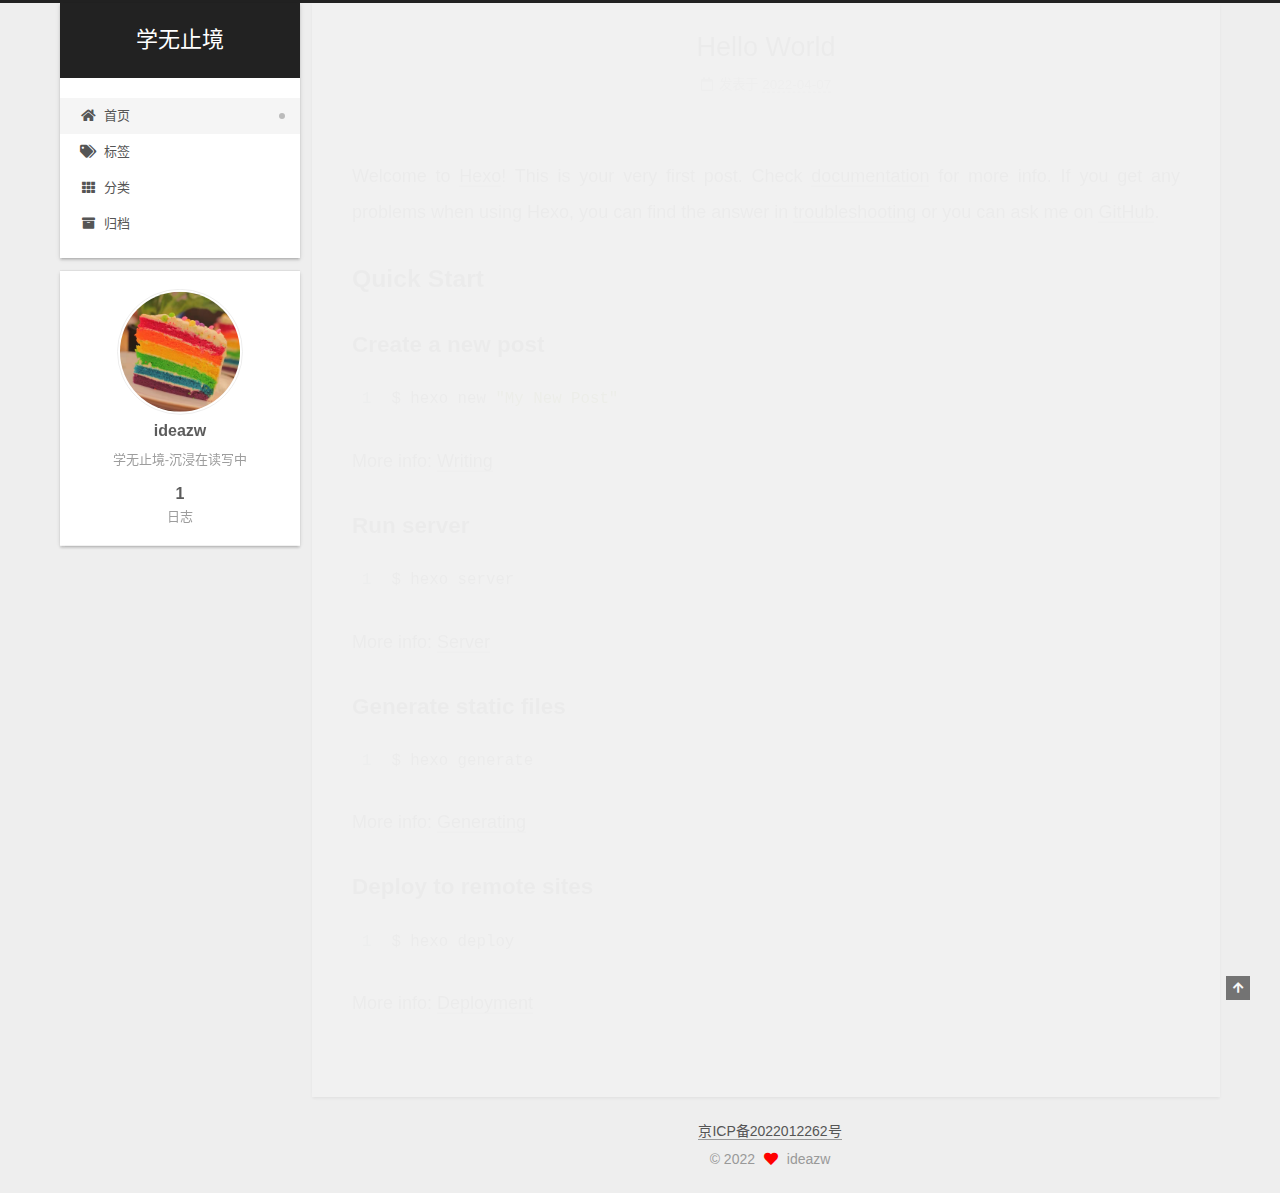
==== commit e23648bd: "Site updated: 2022-09-07 10:52:38" ====
--- a/index.html
+++ b/index.html
@@ -315,6 +315,8 @@
         
 
         
+  <div class="beian"><a href="https://beian.miit.gov.cn/" rel="noopener" target="_blank">京ICP备2022012262号 </a>
+  </div>
 
 <div class="copyright">
   
@@ -325,8 +327,6 @@
   </span>
   <span class="author" itemprop="copyrightHolder">ideazw</span>
 </div>
-  <div class="powered-by">由 <a href="https://hexo.io/" class="theme-link" rel="noopener" target="_blank">Hexo</a> & <a href="https://theme-next.org/" class="theme-link" rel="noopener" target="_blank">NexT.Gemini</a> 强力驱动
-  </div>
 
         
 
--- a/css/main.css
+++ b/css/main.css
@@ -1169,7 +1169,7 @@
 }
 .links-of-author a::before,
 .links-of-author span.exturl::before {
-  background: #70ff5c;
+  background: #f1ffe4;
   border-radius: 50%;
   content: ' ';
   display: inline-block;
